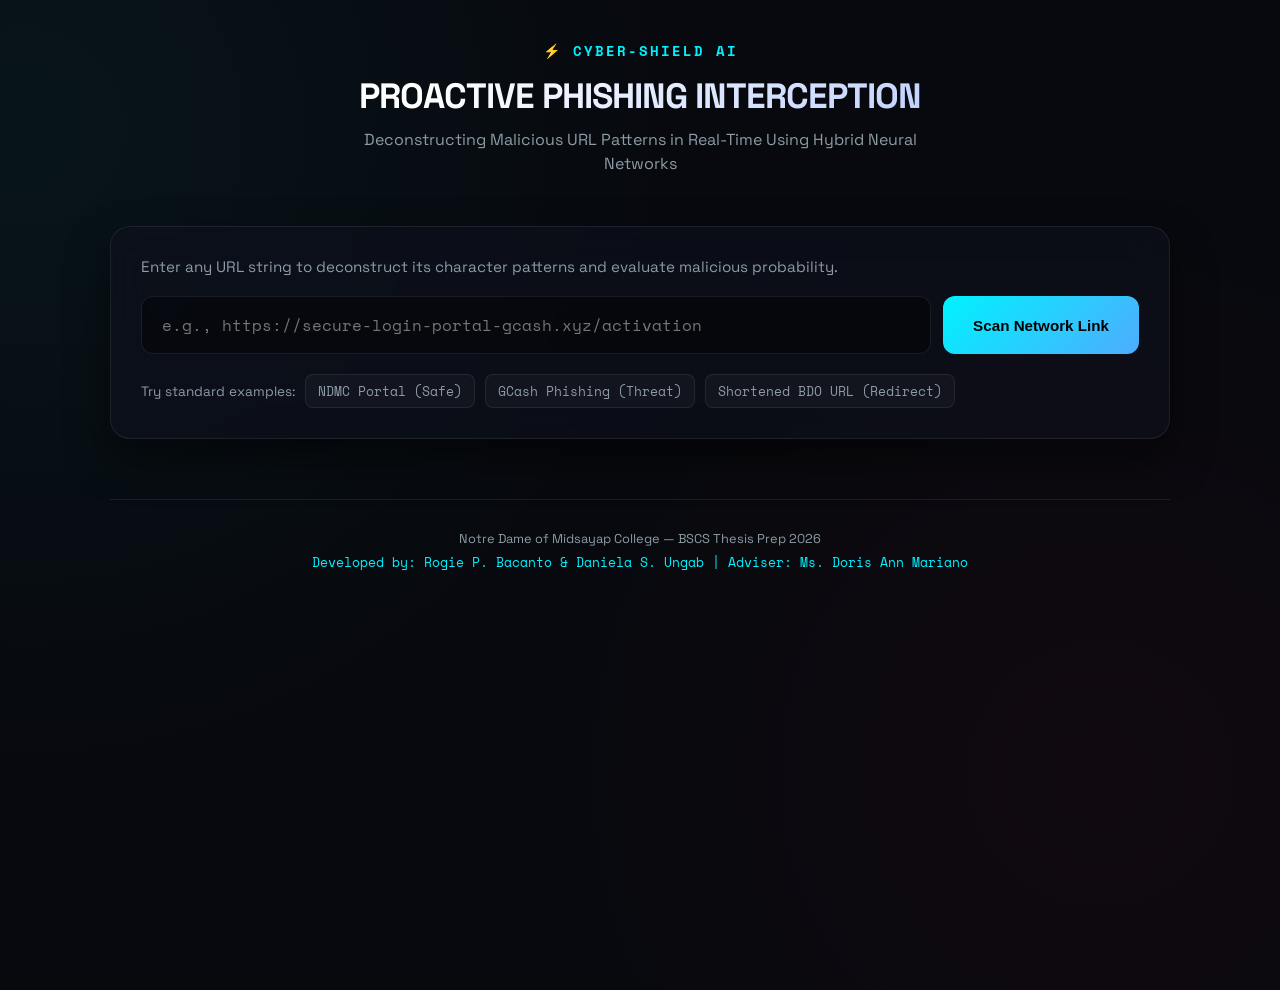
==== prototype_title2/index.html @ fbf3f5be "Add working interactive Web UI prototype and Chrome Extension mockup for Title 2" ====
<!DOCTYPE html>
<html lang="en">
<head>
    <meta charset="UTF-8">
    <meta name="viewport" content="width=device-width, initial-scale=1.0">
    <title>Proactive Phishing Interception System</title>
    <link href="https://fonts.googleapis.com/css2?family=Space+Grotesk:wght@300;400;500;600;700&family=Space+Mono:wght@400;700&display=swap" rel="stylesheet">
    <link rel="stylesheet" href="styles.css">
</head>
<body>
    <div class="background-glow"></div>
    <div class="container">
        <header>
            <div class="logo">⚡ CYBER-SHIELD AI</div>
            <h1>PROACTIVE PHISHING INTERCEPTION</h1>
            <p class="subtitle">Deconstructing Malicious URL Patterns in Real-Time Using Hybrid Neural Networks</p>
        </header>

        <main>
            <section class="scanner-card">
                <div class="card-glow"></div>
                <div class="card-content">
                    <p class="section-desc">Enter any URL string to deconstruct its character patterns and evaluate malicious probability.</p>
                    <div class="input-group">
                        <input type="text" id="url-input" placeholder="e.g., https://secure-login-portal-gcash.xyz/activation" autocomplete="off">
                        <button id="scan-btn">Scan Network Link</button>
                    </div>
                    
                    <div class="quick-examples">
                        <span class="example-label">Try standard examples:</span>
                        <button class="example-btn safe-ex" data-url="https://ndmc.edu.ph/academics/enrollment">NDMC Portal (Safe)</button>
                        <button class="example-btn danger-ex" data-url="http://secure-gcash-verify-login.cc/login.php">GCash Phishing (Threat)</button>
                        <button class="example-btn short-ex" data-url="https://bit.ly/secure-bdo-update">Shortened BDO URL (Redirect)</button>
                    </div>
                </div>
            </section>

            <section id="result-section" class="results-container hidden">
                <!-- Redirect Box -->
                <div class="result-card redirect-card hidden" id="redirect-box">
                    <h3>🔄 Redirect Resolver Log</h3>
                    <div class="redirect-flow">
                        <span class="url-badge original-url" id="flow-orig">http://bit.ly/3xyz</span>
                        <span class="flow-arrow">➔</span>
                        <span class="url-badge resolved-url" id="flow-resolved">https://secure-gcash-portal.tk</span>
                    </div>
                </div>

                <div class="results-grid">
                    <!-- Main Score Card -->
                    <div class="result-card score-card">
                        <h3>Model Prediction</h3>
                        <div class="gauge-container">
                            <div class="circular-progress">
                                <span class="progress-value">0%</span>
                            </div>
                        </div>
                        <div class="verdict-label" id="verdict">SECURE</div>
                        <div class="verdict-desc" id="verdict-desc">This URL displays typical benign lexical patterns.</div>
                    </div>

                    <!-- Explainability / Heatmap Card -->
                    <div class="result-card heatmap-card">
                        <h3>🔍 Character-Level Pattern Deconstruction</h3>
                        <p class="card-desc">The heatmap below highlights the specific characters and substrings that triggered the model's classifications (Red represents high malicious weight).</p>
                        <div class="heatmap-output" id="heatmap-text">
                            <!-- Token spans go here -->
                        </div>
                        <div class="legend">
                            <span>Safe Patterns</span>
                            <div class="legend-gradient"></div>
                            <span>Malicious Patterns</span>
                        </div>
                    </div>

                    <!-- Features Card -->
                    <div class="result-card features-card">
                        <h3>📊 Lexical & Structural Metrics</h3>
                        <div class="metrics-list">
                            <div class="metric-item">
                                <span class="m-label">URL Length</span>
                                <span class="m-val" id="metric-length">0</span>
                            </div>
                            <div class="metric-item">
                                <span class="m-label">Digit-to-Letter Ratio</span>
                                <span class="m-val" id="metric-digits">0.0%</span>
                            </div>
                            <div class="metric-item">
                                <span class="m-label">Suspicious Substrings</span>
                                <span class="m-val" id="metric-keywords">0</span>
                            </div>
                            <div class="metric-item">
                                <span class="m-label">Top-Level Domain (TLD)</span>
                                <span class="m-val" id="metric-tld">com</span>
                            </div>
                            <div class="metric-item">
                                <span class="m-label">Character Shannon Entropy</span>
                                <span class="m-val" id="metric-entropy">0.00</span>
                            </div>
                        </div>
                    </div>
                </div>
            </section>
        </main>

        <footer>
            <p>Notre Dame of Midsayap College — BSCS Thesis Prep 2026</p>
            <p class="developers">Developed by: Rogie P. Bacanto & Daniela S. Ungab | Adviser: Ms. Doris Ann Mariano</p>
        </footer>
    </div>
    
    <script src="app.js"></script>
</body>
</html>
---- prototype_title2/styles.css ----
:root {
    --bg-dark: #07090e;
    --card-bg: rgba(13, 17, 28, 0.7);
    --border-color: rgba(255, 255, 255, 0.08);
    --glow-cyan: #00f2fe;
    --glow-pink: #ff0844;
    --text-primary: #ffffff;
    --text-secondary: #8c9ba5;
    --safe-green: #39e09b;
    --danger-red: #ff3366;
}

* {
    box-sizing: border-box;
    margin: 0;
    padding: 0;
}

body {
    background-color: var(--bg-dark);
    color: var(--text-primary);
    font-family: 'Space Grotesk', sans-serif;
    min-height: 100vh;
    overflow-x: hidden;
    position: relative;
}

/* Background gradient blobs */
.background-glow {
    position: absolute;
    top: -10%;
    left: -10%;
    width: 120%;
    height: 120%;
    background: 
        radial-gradient(circle at 10% 20%, rgba(0, 242, 254, 0.05) 0%, transparent 40%),
        radial-gradient(circle at 80% 80%, rgba(255, 8, 68, 0.04) 0%, transparent 40%);
    z-index: -1;
    pointer-events: none;
}

.container {
    max-width: 1100px;
    margin: 0 auto;
    padding: 40px 20px;
}

header {
    text-align: center;
    margin-bottom: 50px;
}

.logo {
    font-family: 'Space Mono', monospace;
    font-size: 14px;
    font-weight: 700;
    letter-spacing: 2px;
    color: var(--glow-cyan);
    margin-bottom: 12px;
}

header h1 {
    font-size: 2.2rem;
    font-weight: 700;
    letter-spacing: -1px;
    margin-bottom: 10px;
    background: linear-gradient(135deg, #ffffff 30%, #a5bdfd 100%);
    -webkit-background-clip: text;
    -webkit-text-fill-color: transparent;
}

.subtitle {
    font-size: 1rem;
    color: var(--text-secondary);
    max-width: 600px;
    margin: 0 auto;
    line-height: 1.5;
}

/* Scanner Input Card */
.scanner-card {
    background: var(--card-bg);
    border: 1px solid var(--border-color);
    border-radius: 20px;
    position: relative;
    overflow: hidden;
    box-shadow: 0 20px 40px rgba(0, 0, 0, 0.5);
    backdrop-filter: blur(20px);
    margin-bottom: 40px;
}

.card-content {
    padding: 30px;
    position: relative;
    z-index: 2;
}

.section-desc {
    color: var(--text-secondary);
    margin-bottom: 20px;
    font-size: 0.95rem;
}

.input-group {
    display: flex;
    gap: 12px;
    margin-bottom: 20px;
}

#url-input {
    flex: 1;
    background: rgba(0, 0, 0, 0.4);
    border: 1px solid var(--border-color);
    border-radius: 12px;
    padding: 16px 20px;
    font-family: 'Space Mono', monospace;
    color: var(--text-primary);
    font-size: 1rem;
    transition: all 0.3s ease;
}

#url-input:focus {
    outline: none;
    border-color: var(--glow-cyan);
    box-shadow: 0 0 15px rgba(0, 242, 254, 0.15);
}

#scan-btn {
    background: linear-gradient(135deg, #00f2fe 0%, #4facfe 100%);
    border: none;
    border-radius: 12px;
    color: #000000;
    font-weight: 700;
    font-size: 0.95rem;
    padding: 0 30px;
    cursor: pointer;
    transition: all 0.3s ease;
}

#scan-btn:hover {
    transform: translateY(-2px);
    box-shadow: 0 5px 15px rgba(0, 242, 254, 0.3);
}

.quick-examples {
    display: flex;
    flex-wrap: wrap;
    align-items: center;
    gap: 10px;
    font-size: 0.85rem;
}

.example-label {
    color: var(--text-secondary);
}

.example-btn {
    background: rgba(255, 255, 255, 0.03);
    border: 1px solid var(--border-color);
    border-radius: 8px;
    color: var(--text-secondary);
    padding: 6px 12px;
    cursor: pointer;
    font-family: 'Space Mono', monospace;
    transition: all 0.2s ease;
}

.example-btn:hover {
    background: rgba(255, 255, 255, 0.08);
    color: var(--text-primary);
    border-color: rgba(255, 255, 255, 0.2);
}

/* Results section */
.results-container {
    display: flex;
    flex-direction: column;
    gap: 24px;
}

.hidden {
    display: none !important;
}

/* Redirect Resolve Box */
.redirect-card {
    background: rgba(0, 242, 254, 0.03);
    border: 1px solid rgba(0, 242, 254, 0.2);
    border-radius: 16px;
    padding: 20px;
    box-shadow: 0 10px 20px rgba(0, 0, 0, 0.2);
}

.redirect-card h3 {
    font-size: 0.9rem;
    font-family: 'Space Mono', monospace;
    color: var(--glow-cyan);
    margin-bottom: 12px;
}

.redirect-flow {
    display: flex;
    align-items: center;
    gap: 15px;
    flex-wrap: wrap;
}

.url-badge {
    font-family: 'Space Mono', monospace;
    font-size: 0.9rem;
    padding: 8px 14px;
    border-radius: 8px;
    border: 1px solid;
}

.original-url {
    background: rgba(255, 255, 255, 0.02);
    border-color: var(--border-color);
    color: var(--text-secondary);
    text-decoration: line-through;
}

.resolved-url {
    background: rgba(255, 8, 68, 0.05);
    border-color: rgba(255, 8, 68, 0.3);
    color: var(--danger-red);
}

.flow-arrow {
    color: var(--text-secondary);
}

/* Grid layout for results */
.results-grid {
    display: grid;
    grid-template-columns: 1fr 1.5fr;
    gap: 24px;
}

@media (max-width: 768px) {
    .results-grid {
        grid-template-columns: 1fr;
    }
}

.result-card {
    background: var(--card-bg);
    border: 1px solid var(--border-color);
    border-radius: 16px;
    padding: 24px;
    box-shadow: 0 15px 30px rgba(0, 0, 0, 0.4);
    backdrop-filter: blur(20px);
}

.result-card h3 {
    font-size: 1rem;
    font-weight: 600;
    margin-bottom: 15px;
    color: #a5bdfd;
}

/* Prediction gauge */
.score-card {
    display: flex;
    flex-direction: column;
    align-items: center;
    justify-content: center;
    text-align: center;
}

.gauge-container {
    margin: 20px 0;
}

.circular-progress {
    position: relative;
    width: 150px;
    height: 150px;
    border-radius: 50%;
    background: conic-gradient(var(--glow-cyan) 0deg, rgba(255, 255, 255, 0.03) 0deg);
    display: flex;
    align-items: center;
    justify-content: center;
}

.circular-progress::before {
    content: "";
    position: absolute;
    width: 130px;
    height: 130px;
    border-radius: 50%;
    background-color: #0a0d16;
}

.progress-value {
    position: relative;
    font-family: 'Space Mono', monospace;
    font-size: 1.8rem;
    font-weight: 700;
    z-index: 2;
}

.verdict-label {
    font-size: 1.3rem;
    font-weight: 700;
    letter-spacing: 1px;
    margin-bottom: 8px;
    font-family: 'Space Mono', monospace;
}

.verdict-desc {
    font-size: 0.85rem;
    color: var(--text-secondary);
    line-height: 1.4;
}

/* Heatmap deconstruction */
.heatmap-card {
    grid-column: span 1;
}

.card-desc {
    font-size: 0.85rem;
    color: var(--text-secondary);
    margin-bottom: 20px;
    line-height: 1.4;
}

.heatmap-output {
    background: rgba(0, 0, 0, 0.3);
    border: 1px solid var(--border-color);
    border-radius: 12px;
    padding: 20px;
    font-family: 'Space Mono', monospace;
    font-size: 0.95rem;
    line-height: 2;
    word-break: break-all;
    min-height: 120px;
    margin-bottom: 20px;
}

.heatmap-char {
    display: inline-block;
    padding: 0 1px;
    border-radius: 3px;
    transition: all 0.3s ease;
    cursor: help;
}

/* Legend */
.legend {
    display: flex;
    align-items: center;
    justify-content: space-between;
    font-size: 0.75rem;
    color: var(--text-secondary);
}

.legend-gradient {
    flex: 1;
    height: 8px;
    background: linear-gradient(to right, #00f2fe, #7f00ff, #ff0844);
    border-radius: 4px;
    margin: 0 15px;
}

/* Metrics List */
.features-card {
    grid-column: span 2;
}

@media (max-width: 768px) {
    .features-card {
        grid-column: span 1;
    }
}

.metrics-list {
    display: grid;
    grid-template-columns: repeat(auto-fit, minmax(180px, 1fr));
    gap: 15px;
}

.metric-item {
    background: rgba(255, 255, 255, 0.02);
    border: 1px solid var(--border-color);
    border-radius: 10px;
    padding: 15px;
    display: flex;
    flex-direction: column;
    gap: 6px;
}

.m-label {
    font-size: 0.75rem;
    color: var(--text-secondary);
    text-transform: uppercase;
    letter-spacing: 0.5px;
}

.m-val {
    font-family: 'Space Mono', monospace;
    font-size: 1.1rem;
    font-weight: 700;
}

/* Footer styling */
footer {
    text-align: center;
    margin-top: 60px;
    border-top: 1px solid var(--border-color);
    padding-top: 30px;
    font-size: 0.8rem;
    color: var(--text-secondary);
}

footer p {
    margin-bottom: 6px;
}

.developers {
    font-family: 'Space Mono', monospace;
    color: var(--glow-cyan);
}
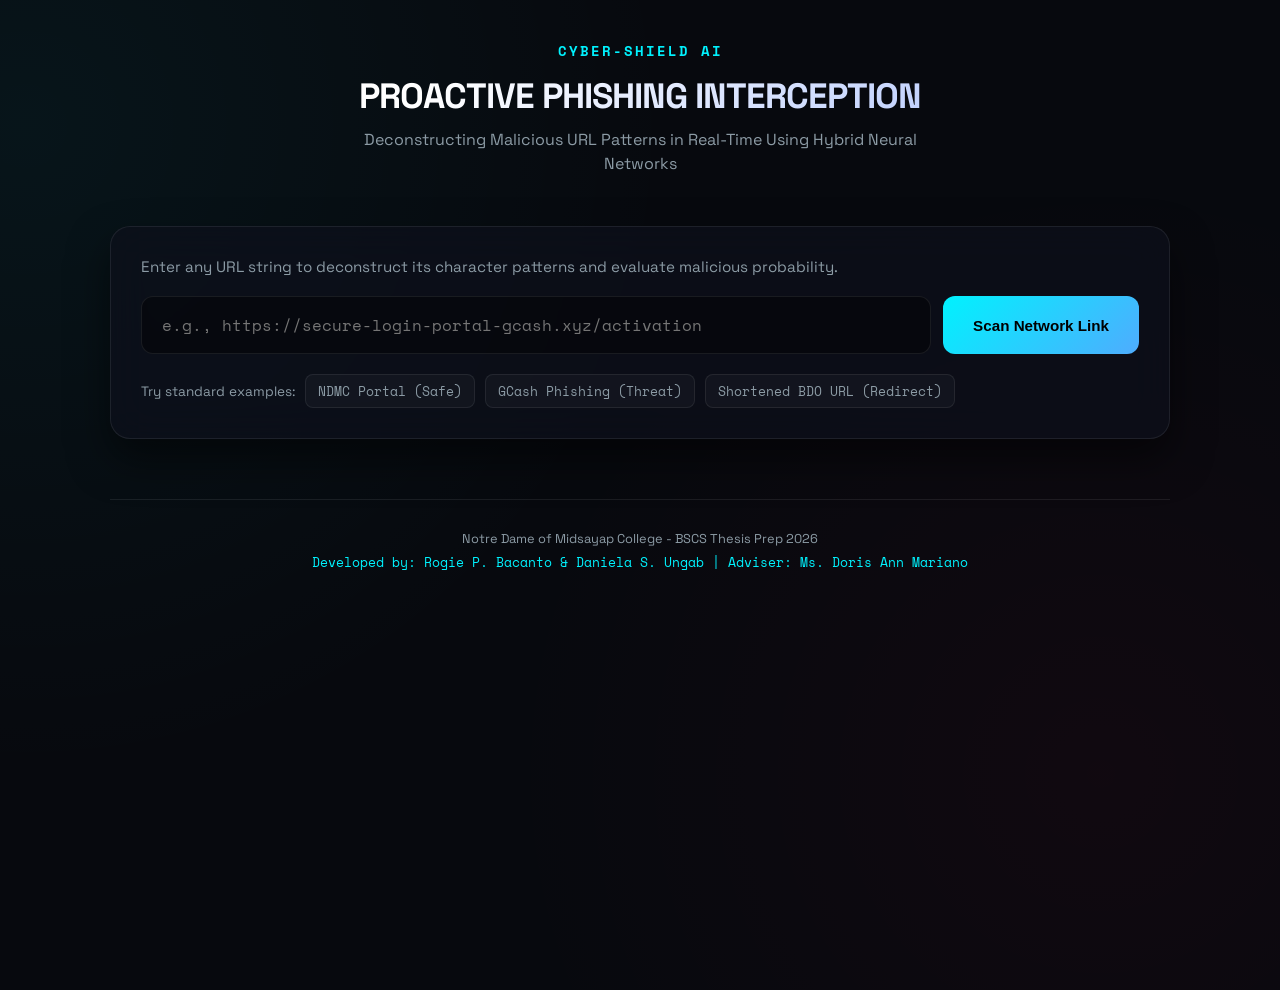
==== commit 38053e75: "Remove emojis from UI and add custom cyber shield SVG vector icon for professional presentation" ====
--- a/prototype_title2/index.html
+++ b/prototype_title2/index.html
@@ -11,7 +11,7 @@
     <div class="background-glow"></div>
     <div class="container">
         <header>
-            <div class="logo">⚡ CYBER-SHIELD AI</div>
+            <div class="logo">CYBER-SHIELD AI</div>
             <h1>PROACTIVE PHISHING INTERCEPTION</h1>
             <p class="subtitle">Deconstructing Malicious URL Patterns in Real-Time Using Hybrid Neural Networks</p>
         </header>
@@ -38,10 +38,10 @@
             <section id="result-section" class="results-container hidden">
                 <!-- Redirect Box -->
                 <div class="result-card redirect-card hidden" id="redirect-box">
-                    <h3>🔄 Redirect Resolver Log</h3>
+                    <h3>[Redirect Resolver Log]</h3>
                     <div class="redirect-flow">
                         <span class="url-badge original-url" id="flow-orig">http://bit.ly/3xyz</span>
-                        <span class="flow-arrow">➔</span>
+                        <span class="flow-arrow">-></span>
                         <span class="url-badge resolved-url" id="flow-resolved">https://secure-gcash-portal.tk</span>
                     </div>
                 </div>
@@ -61,7 +61,7 @@
 
                     <!-- Explainability / Heatmap Card -->
                     <div class="result-card heatmap-card">
-                        <h3>🔍 Character-Level Pattern Deconstruction</h3>
+                        <h3>[Character-Level Pattern Deconstruction]</h3>
                         <p class="card-desc">The heatmap below highlights the specific characters and substrings that triggered the model's classifications (Red represents high malicious weight).</p>
                         <div class="heatmap-output" id="heatmap-text">
                             <!-- Token spans go here -->
@@ -75,7 +75,7 @@
 
                     <!-- Features Card -->
                     <div class="result-card features-card">
-                        <h3>📊 Lexical & Structural Metrics</h3>
+                        <h3>[Lexical & Structural Metrics]</h3>
                         <div class="metrics-list">
                             <div class="metric-item">
                                 <span class="m-label">URL Length</span>
@@ -104,7 +104,7 @@
         </main>
 
         <footer>
-            <p>Notre Dame of Midsayap College — BSCS Thesis Prep 2026</p>
+            <p>Notre Dame of Midsayap College - BSCS Thesis Prep 2026</p>
             <p class="developers">Developed by: Rogie P. Bacanto & Daniela S. Ungab | Adviser: Ms. Doris Ann Mariano</p>
         </footer>
     </div>
--- a/prototype_title2/styles.css
+++ b/prototype_title2/styles.css
@@ -25,7 +25,6 @@
     position: relative;
 }
 
-/* Background gradient blobs */
 .background-glow {
     position: absolute;
     top: -10%;
@@ -77,7 +76,6 @@
     line-height: 1.5;
 }
 
-/* Scanner Input Card */
 .scanner-card {
     background: var(--card-bg);
     border: 1px solid var(--border-color);
@@ -171,7 +169,6 @@
     border-color: rgba(255, 255, 255, 0.2);
 }
 
-/* Results section */
 .results-container {
     display: flex;
     flex-direction: column;
@@ -182,7 +179,6 @@
     display: none !important;
 }
 
-/* Redirect Resolve Box */
 .redirect-card {
     background: rgba(0, 242, 254, 0.03);
     border: 1px solid rgba(0, 242, 254, 0.2);
@@ -230,7 +226,6 @@
     color: var(--text-secondary);
 }
 
-/* Grid layout for results */
 .results-grid {
     display: grid;
     grid-template-columns: 1fr 1.5fr;
@@ -259,7 +254,6 @@
     color: #a5bdfd;
 }
 
-/* Prediction gauge */
 .score-card {
     display: flex;
     flex-direction: column;
@@ -314,7 +308,6 @@
     line-height: 1.4;
 }
 
-/* Heatmap deconstruction */
 .heatmap-card {
     grid-column: span 1;
 }
@@ -347,7 +340,6 @@
     cursor: help;
 }
 
-/* Legend */
 .legend {
     display: flex;
     align-items: center;
@@ -364,7 +356,6 @@
     margin: 0 15px;
 }
 
-/* Metrics List */
 .features-card {
     grid-column: span 2;
 }
@@ -404,7 +395,6 @@
     font-weight: 700;
 }
 
-/* Footer styling */
 footer {
     text-align: center;
     margin-top: 60px;
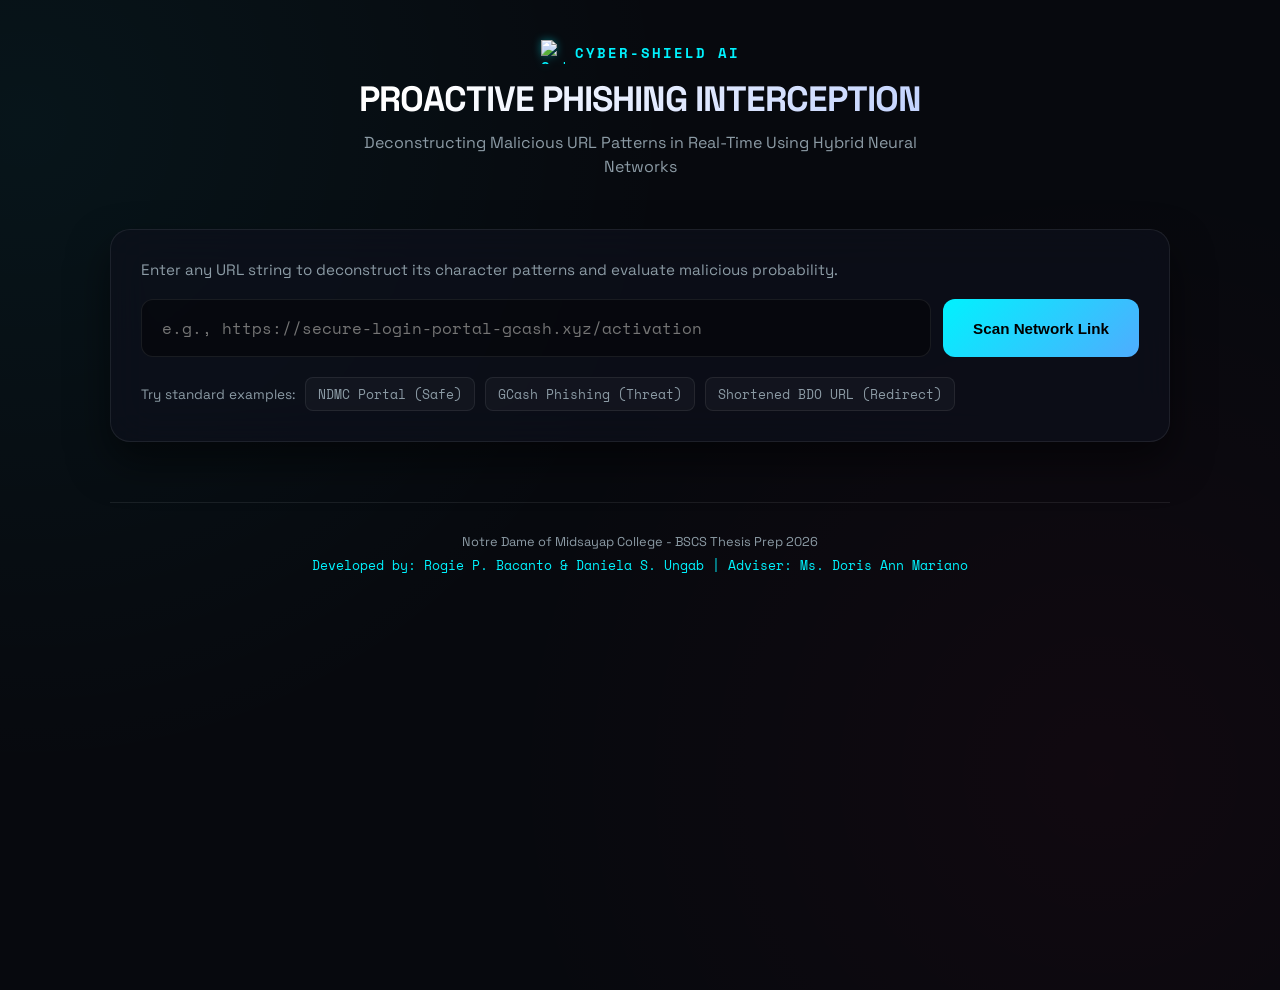
==== commit e2e61841: "Add professional shield logo image to web dashboard header" ====
--- a/prototype_title2/index.html
+++ b/prototype_title2/index.html
@@ -11,7 +11,10 @@
     <div class="background-glow"></div>
     <div class="container">
         <header>
-            <div class="logo">CYBER-SHIELD AI</div>
+            <div class="logo">
+                <img src="icon.png" alt="Cyber-Shield Logo" class="logo-img">
+                <span>CYBER-SHIELD AI</span>
+            </div>
             <h1>PROACTIVE PHISHING INTERCEPTION</h1>
             <p class="subtitle">Deconstructing Malicious URL Patterns in Real-Time Using Hybrid Neural Networks</p>
         </header>
--- a/prototype_title2/styles.css
+++ b/prototype_title2/styles.css
@@ -50,12 +50,23 @@
 }
 
 .logo {
+    display: flex;
+    align-items: center;
+    justify-content: center;
+    gap: 10px;
     font-family: 'Space Mono', monospace;
     font-size: 14px;
     font-weight: 700;
     letter-spacing: 2px;
     color: var(--glow-cyan);
     margin-bottom: 12px;
+}
+
+.logo-img {
+    width: 24px;
+    height: 24px;
+    object-fit: contain;
+    filter: drop-shadow(0 0 4px rgba(0, 242, 254, 0.4));
 }
 
 header h1 {
